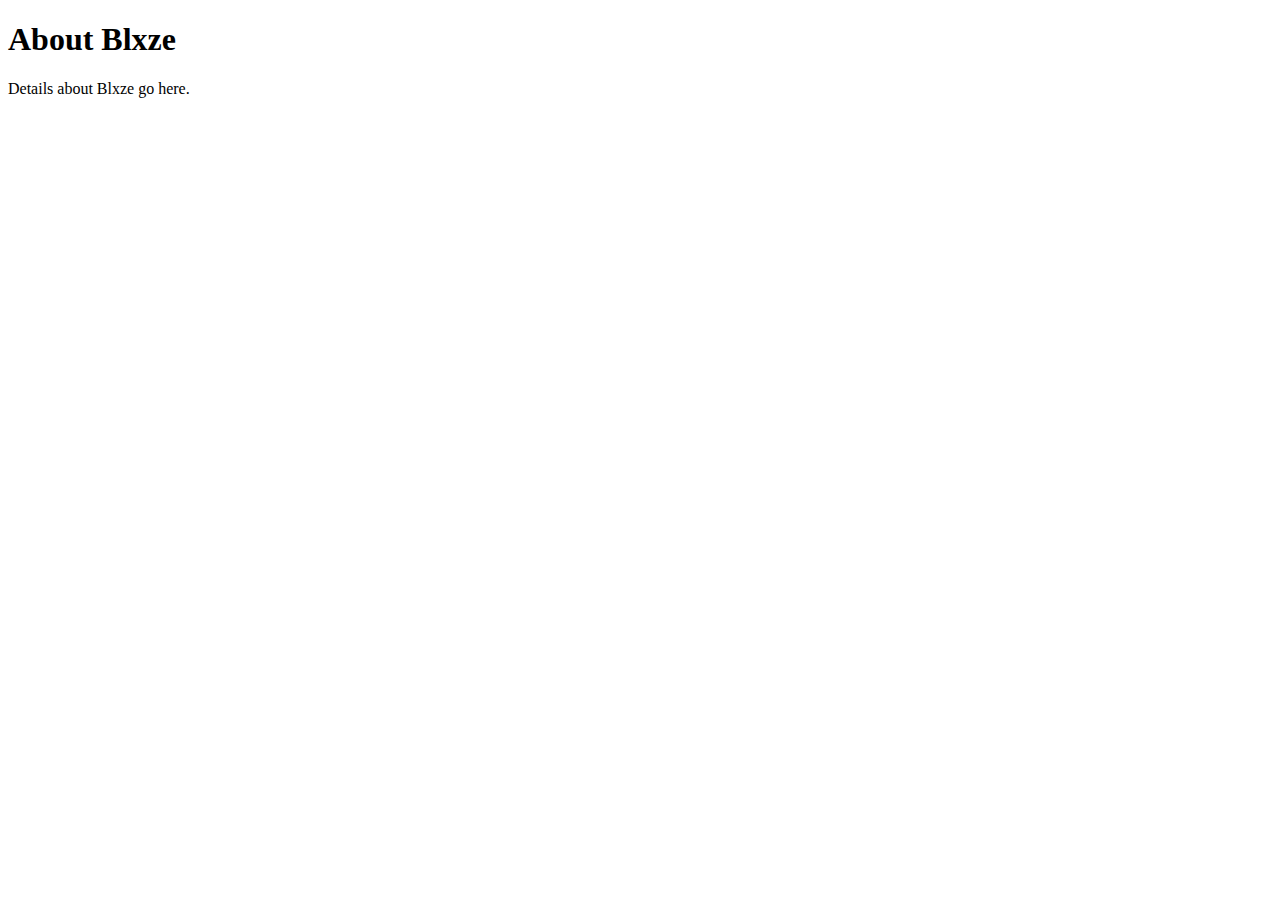
==== about.html @ 675c237a "Create about.html" ====
<!DOCTYPE html>
<html lang="en">
<head>
    <meta charset="UTF-8">
    <meta name="viewport" content="width=device-width, initial-scale=1.0">
    <title>About Blxze</title>
    <link rel="stylesheet" href="styles.css">
</head>
<body>
    <h1>About Blxze</h1>
    <p>Details about Blxze go here.</p>
</body>
</html>
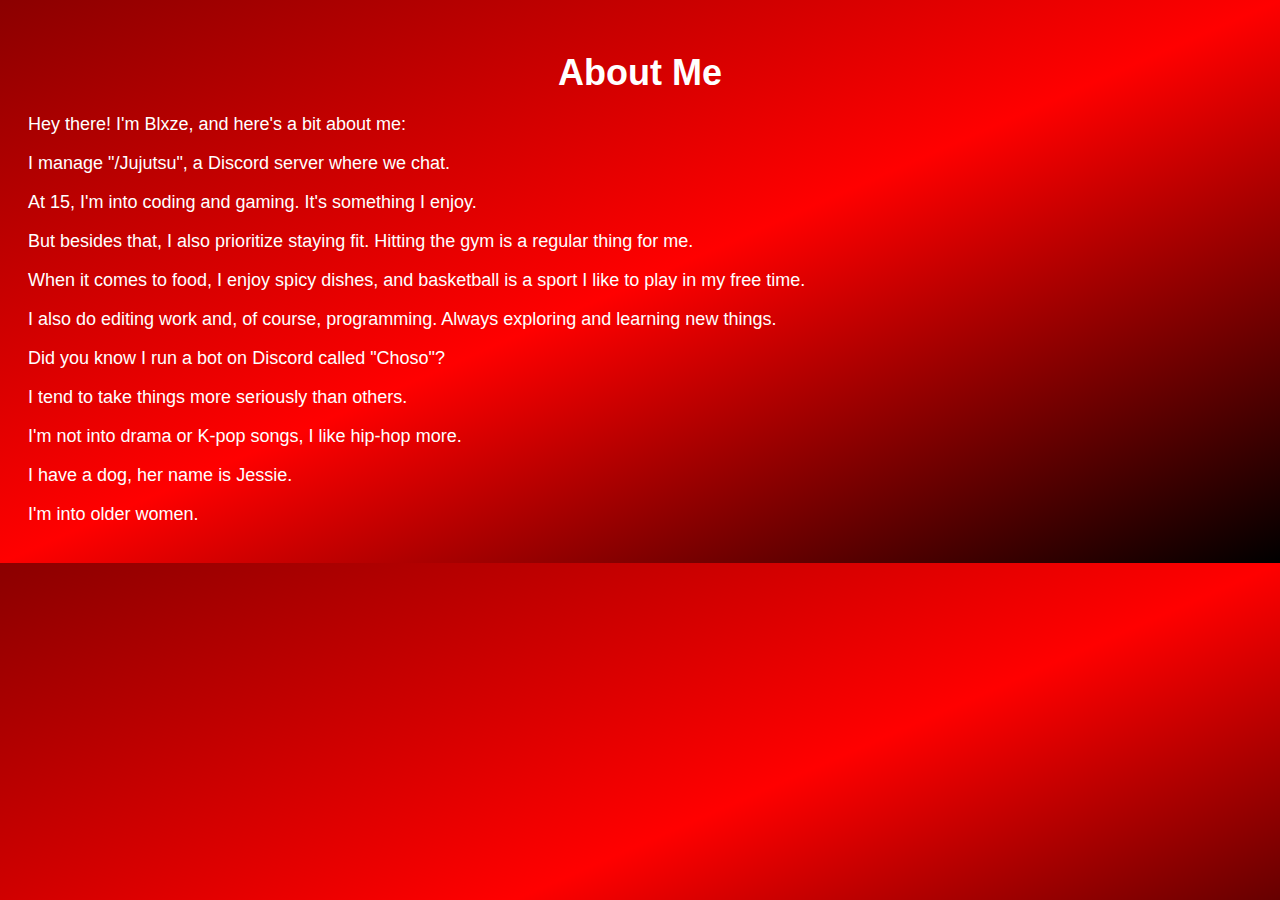
==== commit 77063bd5: "Update about.html" ====
--- a/about.html
+++ b/about.html
@@ -3,11 +3,39 @@
 <head>
     <meta charset="UTF-8">
     <meta name="viewport" content="width=device-width, initial-scale=1.0">
-    <title>About Blxze</title>
-    <link rel="stylesheet" href="styles.css">
+    <title>About Me</title>
+    <style>
+        body {
+            background: linear-gradient(to bottom right, #8B0000, #FF0000, #000000);
+            color: #FFFFFF;
+            font-family: Arial, sans-serif;
+            padding: 20px;
+        }
+
+        h1 {
+            font-size: 36px;
+            text-align: center;
+            margin-bottom: 20px;
+        }
+
+        p {
+            font-size: 18px;
+            margin-bottom: 10px;
+        }
+    </style>
 </head>
 <body>
-    <h1>About Blxze</h1>
-    <p>Details about Blxze go here.</p>
+    <h1>About Me</h1>
+    <p>Hey there! I'm Blxze, and here's a bit about me:</p>
+    <p>I manage "/Jujutsu", a Discord server where we chat.</p>
+    <p>At 15, I'm into coding and gaming. It's something I enjoy.</p>
+    <p>But besides that, I also prioritize staying fit. Hitting the gym is a regular thing for me.</p>
+    <p>When it comes to food, I enjoy spicy dishes, and basketball is a sport I like to play in my free time.</p>
+    <p>I also do editing work and, of course, programming. Always exploring and learning new things.</p>
+    <p>Did you know I run a bot on Discord called "Choso"?</p>
+    <p>I tend to take things more seriously than others.</p>
+    <p>I'm not into drama or K-pop songs, I like hip-hop more.</p>
+    <p>I have a dog, her name is Jessie.</p>
+    <p>I'm into older women.</p>
 </body>
 </html>
